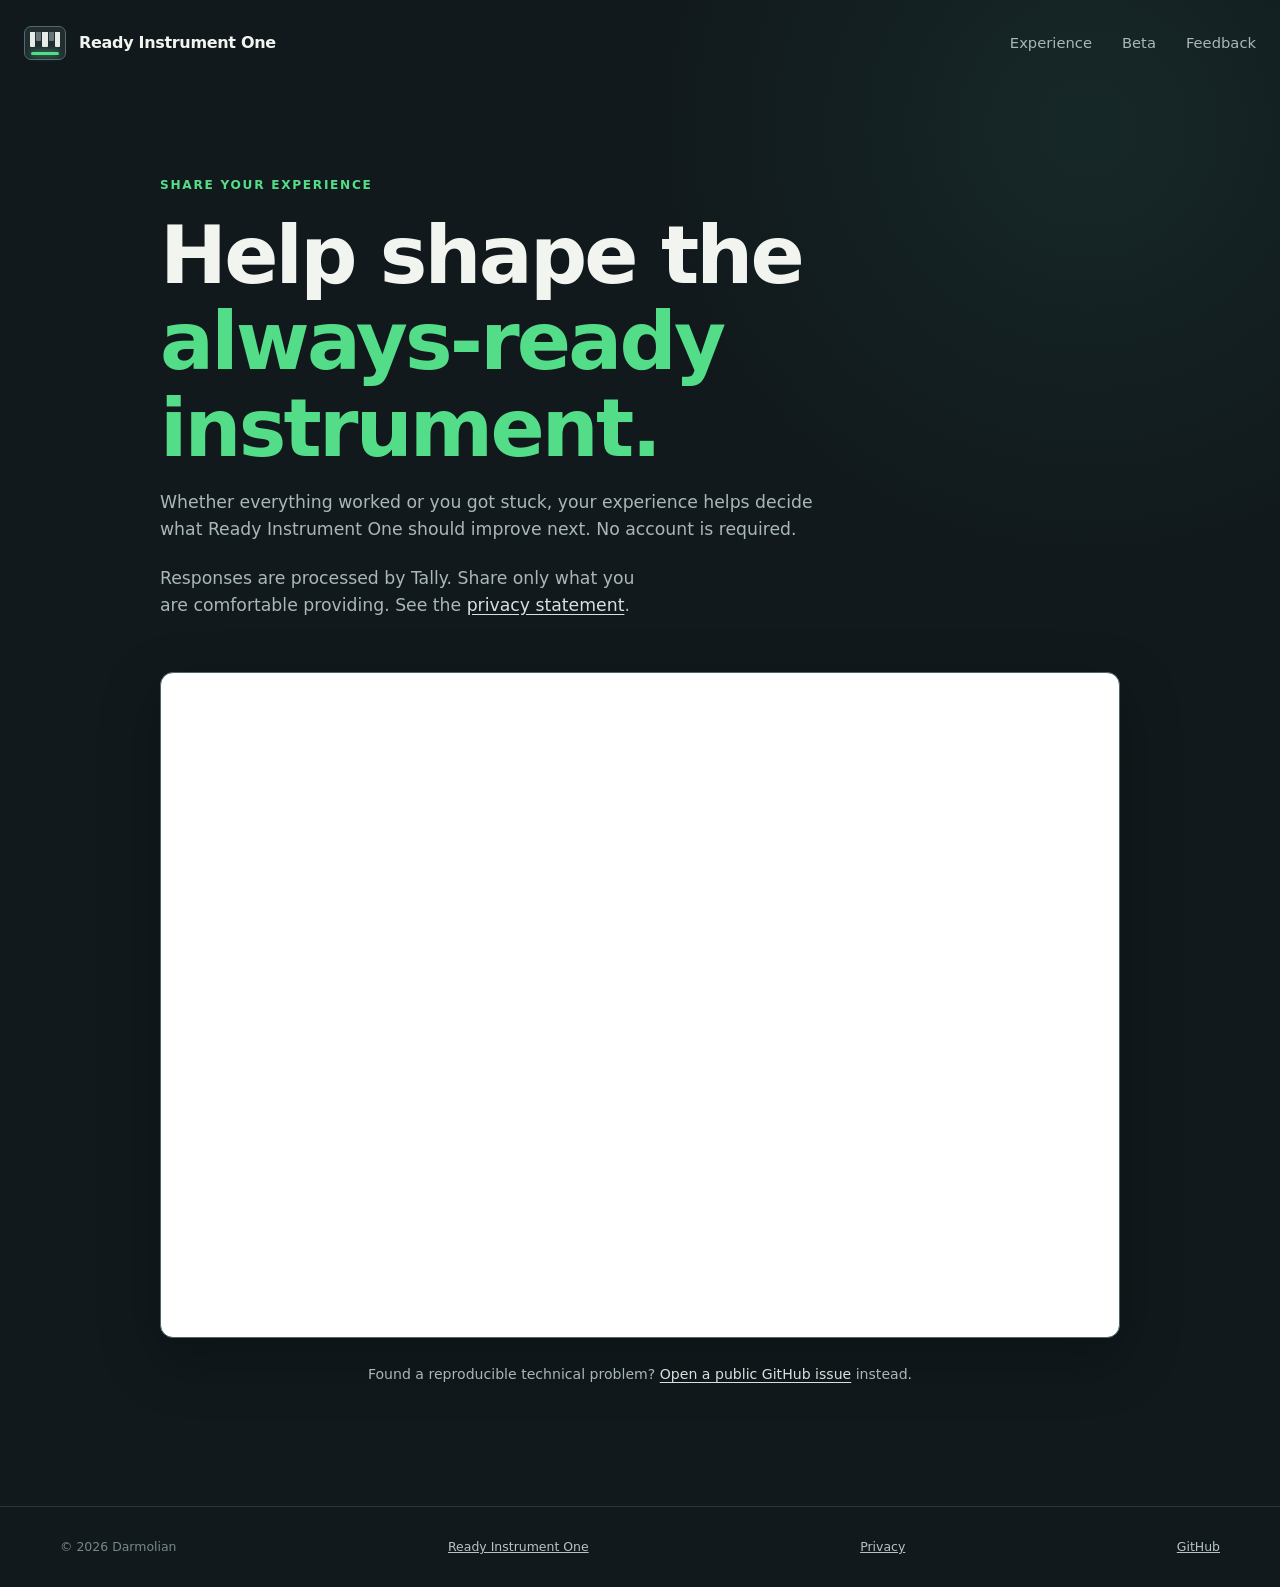
==== site/feedback.html @ d89c06cc "Add no-login beta feedback form" ====
<!doctype html>
<html lang="en">
<head>
  <meta charset="utf-8">
  <meta name="viewport" content="width=device-width, initial-scale=1">
  <meta name="description" content="Share your experience with the Ready Instrument One beta without creating an account.">
  <meta name="theme-color" content="#182327">
  <title>Share Feedback — Ready Instrument One</title>
  <link rel="stylesheet" href="styles.css">
</head>
<body>
  <header class="site-header">
    <a class="brand" href="index.html" aria-label="Ready Instrument One home">
      <span class="brand-mark" aria-hidden="true">
        <span class="keys">
          <i></i><i></i><i></i><i></i><i></i>
        </span>
        <span class="led"></span>
      </span>
      <span>Ready Instrument One</span>
    </a>
    <nav aria-label="Main navigation">
      <a href="index.html#experience">Experience</a>
      <a href="index.html#beta">Beta</a>
      <a href="feedback.html" aria-current="page">Feedback</a>
    </nav>
  </header>

  <main class="feedback-page wrap">
    <div class="feedback-heading">
      <p class="eyebrow">Share your experience</p>
      <h1>Help shape the<br><em>always-ready instrument.</em></h1>
      <p>Whether everything worked or you got stuck, your experience helps decide what Ready Instrument One should improve next. No account is required.</p>
      <p class="feedback-privacy">Responses are processed by Tally. Share only what you are comfortable providing. See the <a href="privacy.html">privacy statement</a>.</p>
    </div>

    <div class="form-panel">
      <iframe
        data-tally-src="https://tally.so/embed/zxBN1E?alignLeft=1&hideTitle=1&dynamicHeight=1"
        loading="lazy"
        width="100%"
        height="640"
        frameborder="0"
        marginheight="0"
        marginwidth="0"
        title="Ready Instrument One feedback form"></iframe>
      <noscript>
        <p><a href="https://tally.so/r/zxBN1E">Open the feedback form on Tally</a>.</p>
      </noscript>
    </div>

    <p class="technical-feedback">Found a reproducible technical problem? <a href="https://github.com/darmolian/ready-instrument-one/issues/new">Open a public GitHub issue</a> instead.</p>
  </main>

  <footer>
    <div class="wrap footer-inner">
      <span>&copy; 2026 Darmolian</span>
      <a href="index.html">Ready Instrument One</a>
      <a href="privacy.html">Privacy</a>
      <a href="https://github.com/darmolian/ready-instrument-one">GitHub</a>
    </div>
  </footer>
  <script src="https://tally.so/widgets/embed.js"></script>
  <!-- Cloudflare Web Analytics -->
  <script type="module" src="https://static.cloudflareinsights.com/beacon.min.js" data-cf-beacon='{"token": "5148fbdc5ea6411e929aa3a7ed31bcde"}'></script>
  <!-- End Cloudflare Web Analytics -->
</body>
</html>
---- site/styles.css ----
:root {
  color-scheme: dark;
  --ink: #f1f4ef;
  --muted: #aab7b7;
  --soft: #778789;
  --surface: #233137;
  --surface-2: #2d3d42;
  --surface-3: #172226;
  --line: #46585c;
  --green: #54dd88;
  --green-deep: #208b55;
  --blue: #69afe9;
  --page: #11191c;
  --shadow: 0 30px 80px rgba(0, 0, 0, .42);
  font-family: "Segoe UI Variable", "Segoe UI", system-ui, sans-serif;
}

* { box-sizing: border-box; }

html { scroll-behavior: smooth; }

body {
  margin: 0;
  background:
    radial-gradient(circle at 85% 8%, rgba(59, 139, 120, .13), transparent 27rem),
    var(--page);
  color: var(--ink);
  font-size: 16px;
  line-height: 1.55;
}

a { color: inherit; }

.wrap {
  width: min(1160px, calc(100% - 48px));
  margin-inline: auto;
}

.site-header {
  width: min(1240px, calc(100% - 48px));
  height: 86px;
  margin-inline: auto;
  display: flex;
  align-items: center;
  justify-content: space-between;
}

.brand {
  display: inline-flex;
  align-items: center;
  gap: 13px;
  color: var(--ink);
  font-weight: 720;
  letter-spacing: -.02em;
  text-decoration: none;
}

.brand-mark {
  position: relative;
  width: 42px;
  height: 34px;
  padding: 5px 5px 8px;
  border: 1px solid #56686b;
  border-radius: 7px;
  background: #202d31;
}

.brand-mark .keys { display: flex; height: 15px; gap: 1px; }
.brand-mark .keys i { flex: 1; background: #e8ece7; border-radius: 0 0 1px 1px; }
.brand-mark .keys i:nth-child(2),
.brand-mark .keys i:nth-child(4) { height: 9px; background: #667578; }
.brand-mark .led { position: absolute; left: 6px; right: 6px; bottom: 4px; height: 3px; border-radius: 3px; background: var(--green); box-shadow: 0 0 7px rgba(84, 221, 136, .7); }

nav { display: flex; gap: 30px; }
nav a { color: var(--muted); font-size: .92rem; text-decoration: none; transition: color .2s; }
nav a:hover { color: var(--ink); }

.hero {
  min-height: 680px;
  padding: 96px 0 110px;
  display: grid;
  grid-template-columns: 1.02fr .98fr;
  gap: 80px;
  align-items: center;
}

.eyebrow {
  margin: 0 0 18px;
  color: var(--green);
  font-size: .76rem;
  font-weight: 720;
  letter-spacing: .14em;
  text-transform: uppercase;
}

.ready-dot { display: inline-block; width: 7px; height: 7px; margin-right: 9px; border-radius: 50%; background: var(--green); box-shadow: 0 0 10px rgba(84, 221, 136, .7); }

h1, h2, h3, p { text-wrap: balance; }
h1, h2, h3 { line-height: 1.08; letter-spacing: -.035em; }
h1 { margin: 0; font-size: clamp(3.3rem, 6vw, 5.8rem); font-weight: 720; }
h1 em { color: var(--green); font-style: normal; }
h2 { margin: 0; font-size: clamp(2.1rem, 4vw, 3.65rem); }
h3 { margin: 0; font-size: 1.45rem; }

.lede { max-width: 660px; margin: 30px 0 0; color: var(--muted); font-size: 1.16rem; }
.hero-actions { display: flex; flex-wrap: wrap; gap: 12px; margin-top: 38px; }

.button {
  min-height: 48px;
  padding: 0 21px;
  border: 1px solid transparent;
  border-radius: 8px;
  display: inline-flex;
  align-items: center;
  justify-content: center;
  font-weight: 670;
  text-decoration: none;
  transition: transform .18s, background .18s, border-color .18s;
}
.button:hover { transform: translateY(-1px); }
.button.primary { background: var(--green); color: #0d2517; }
.button.primary:hover { background: #72e69d; }
.button.secondary { border-color: var(--line); background: rgba(40, 55, 60, .5); color: var(--ink); }
.button.secondary:hover { border-color: #708286; background: var(--surface); }
.button.disabled { background: #354247; color: #839092; cursor: not-allowed; pointer-events: none; }

.instrument-panel {
  position: relative;
  border: 1px solid #4a5e62;
  border-radius: 17px;
  background: linear-gradient(145deg, #34454a, #233136 70%);
  padding: 22px 22px 0;
  box-shadow: var(--shadow);
  transform: perspective(1100px) rotateY(-4deg) rotateX(1deg);
  overflow: hidden;
}
.instrument-panel::before { content: ""; position: absolute; inset: 0; background: linear-gradient(115deg, rgba(255,255,255,.07), transparent 28%); pointer-events: none; }
.panel-top { display: flex; justify-content: space-between; color: #c7d0d0; font-size: .65rem; font-weight: 760; letter-spacing: .12em; }
.panel-status { color: var(--green); }
.panel-status i { display: inline-block; width: 6px; height: 6px; margin-right: 5px; border-radius: 50%; background: var(--green); }
.screen { margin-top: 20px; padding: 23px; border: 1px solid #50666a; border-radius: 8px; background: #17272a; box-shadow: inset 0 0 25px rgba(0,0,0,.25); }
.screen > * { display: block; }
.screen-label { color: var(--green); font-size: .63rem; letter-spacing: .12em; }
.screen strong { margin-top: 8px; font-size: 1.85rem; letter-spacing: -.03em; }
.screen small { margin-top: 4px; color: #9eb0b1; }
.patches { margin: 16px 0 24px; border: 1px solid #475b5f; border-radius: 7px; overflow: hidden; }
.patches span { display: block; padding: 10px 13px; color: #adbabb; border-bottom: 1px solid #3b4e52; font-size: .82rem; }
.patches span:last-child { border: 0; }
.patches span.active { color: #f5faf6; background: rgba(45, 147, 92, .34); }
.patches b { display: inline-block; width: 35px; color: #748689; font-size: .68rem; }
.patches .active b { color: var(--green); }
.piano-keys { height: 96px; margin-inline: -22px; display: flex; gap: 2px; padding: 0 7px; background: #151d20; }
.piano-keys i { position: relative; flex: 1; height: 88px; border-radius: 0 0 4px 4px; background: linear-gradient(#f1f2ed, #cfd2cc); }
.piano-keys i::after { position: absolute; z-index: 2; top: 0; right: -38%; width: 54%; height: 54px; border-radius: 0 0 3px 3px; background: linear-gradient(90deg, #182023, #2c3436); box-shadow: 1px 2px 3px rgba(0,0,0,.45); }
.piano-keys i:nth-child(7n + 1)::after,
.piano-keys i:nth-child(7n + 2)::after,
.piano-keys i:nth-child(7n + 4)::after,
.piano-keys i:nth-child(7n + 5)::after,
.piano-keys i:nth-child(7n + 6)::after { content: ""; }

.manifesto { padding: 100px 0; border-block: 1px solid #253337; background: #162125; text-align: center; }
.compact { max-width: 850px; }
.manifesto p { margin: 0 0 18px; color: var(--green); font-weight: 660; }

.features { padding: 128px 0; }
.section-heading { max-width: 740px; }
.feature-grid { margin-top: 68px; display: grid; grid-template-columns: repeat(2, 1fr); gap: 1px; border: 1px solid var(--line); border-radius: 12px; background: var(--line); overflow: hidden; }
.feature-grid article { min-height: 240px; padding: 34px; background: var(--surface-3); }
.feature-number { display: block; margin-bottom: 44px; color: var(--green); font: 650 .72rem/1 monospace; }
.feature-grid p { max-width: 440px; margin: 14px 0 0; color: var(--muted); }

.beta-section { padding: 120px 0; background: #1a272b; border-block: 1px solid #2b3b3f; }
.beta-layout { display: grid; grid-template-columns: 1fr .84fr; gap: 100px; align-items: center; }
.beta-copy > p:not(.eyebrow) { max-width: 610px; color: var(--muted); font-size: 1.06rem; }
.requirements { margin: 30px 0 0; padding: 0; list-style: none; color: #c4cece; }
.requirements li { margin: 10px 0; }
.requirements li::before { content: "✓"; margin-right: 11px; color: var(--green); font-weight: 800; }

.download-card { padding: 30px; border: 1px solid #52656a; border-radius: 13px; background: #26353a; box-shadow: 0 20px 60px rgba(0,0,0,.25); }
.download-state { display: flex; align-items: center; gap: 9px; margin-bottom: 26px; color: var(--blue); font-size: .69rem; font-weight: 740; letter-spacing: .11em; text-transform: uppercase; }
.release-light { width: 8px; height: 8px; border-radius: 50%; background: var(--blue); box-shadow: 0 0 9px rgba(105, 175, 233, .65); }
.download-card > p { color: var(--muted); }
.download-card .button { width: 100%; margin-top: 10px; }
.release-details { margin-top: 18px; display: flex; flex-wrap: wrap; gap: 9px 18px; color: var(--muted); font-size: .78rem; }
.release-details a { color: #d6dfde; }
.release-details[hidden] { display: none; }
.unsigned-note { margin: 22px 0 0; padding-top: 20px; border-top: 1px solid #405257; font-size: .78rem; }
.unsigned-note strong { color: #d8dfde; }

.feedback { min-height: 300px; display: flex; align-items: center; justify-content: space-between; gap: 40px; }
.feedback h2 { max-width: 780px; font-size: clamp(2rem, 4vw, 3rem); }
.feedback .eyebrow { margin-bottom: 12px; }
.feedback .button { flex: 0 0 auto; }

footer { padding: 30px 0; border-top: 1px solid #28363a; color: var(--soft); font-size: .78rem; }
.footer-inner { display: flex; gap: 28px; justify-content: space-between; }
footer a { color: #b7c3c3; }

.legal-page {
  max-width: 840px;
  padding: 90px 0 120px;
}
.legal-page h1 { font-size: clamp(3rem, 7vw, 5rem); }
.legal-intro { margin: 30px 0 70px; color: var(--muted); font-size: 1.18rem; }
.legal-page section { padding: 34px 0; border-top: 1px solid #2e3e42; }
.legal-page section h2 { margin-bottom: 17px; font-size: 1.55rem; }
.legal-page section p { color: var(--muted); }
.legal-page section p:last-child { margin-bottom: 0; }
.legal-page section a { color: #d7e2e0; text-decoration-color: #66817f; text-underline-offset: 3px; }
.legal-page section a:hover { color: var(--green); }
.legal-updated { margin-top: 44px; color: var(--soft); font-size: .82rem; }

.feedback-page {
  max-width: 960px;
  padding: 90px 0 120px;
}
.feedback-heading { max-width: 800px; }
.feedback-heading h1 { font-size: clamp(3rem, 7vw, 5rem); }
.feedback-heading > p:not(.eyebrow) { max-width: 720px; color: var(--muted); font-size: 1.08rem; }
.feedback-heading .feedback-privacy { margin-top: 22px; font-size: .85rem; }
.feedback-privacy a, .technical-feedback a { color: #d7e2e0; text-underline-offset: 3px; }
.form-panel { margin-top: 54px; min-height: 640px; padding: 12px; border: 1px solid #52656a; border-radius: 13px; background: #fff; overflow: hidden; box-shadow: 0 20px 60px rgba(0,0,0,.25); }
.form-panel iframe { display: block; border-radius: 7px; }
.form-panel noscript { display: block; padding: 30px; color: #172226; }
.technical-feedback { margin: 26px 0 0; color: var(--muted); font-size: .88rem; text-align: center; }

@media (max-width: 900px) {
  .hero { grid-template-columns: 1fr; gap: 65px; padding-top: 65px; }
  .hero-copy { max-width: 720px; }
  .instrument-panel { max-width: 600px; transform: none; }
  .beta-layout { grid-template-columns: 1fr; gap: 55px; }
}

@media (max-width: 620px) {
  .wrap, .site-header { width: min(100% - 30px, 1160px); }
  .site-header { height: 72px; }
  .brand > span:last-child { font-size: .9rem; }
  nav a:not(:last-child) { display: none; }
  .hero { min-height: auto; padding: 55px 0 80px; }
  h1 { font-size: clamp(2.8rem, 15vw, 4rem); }
  .instrument-panel { padding: 16px 16px 0; }
  .piano-keys { margin-inline: -16px; }
  .manifesto, .features, .beta-section { padding-block: 80px; }
  .legal-page { padding-block: 60px 80px; }
  .feedback-page { padding-block: 60px 80px; }
  .form-panel { margin-top: 38px; padding: 5px; }
  .feature-grid { grid-template-columns: 1fr; }
  .feedback { padding-block: 60px; align-items: flex-start; flex-direction: column; }
  .footer-inner { flex-direction: column; gap: 8px; }
}

@media (prefers-reduced-motion: reduce) {
  html { scroll-behavior: auto; }
  *, *::before, *::after { transition-duration: .01ms !important; }
}
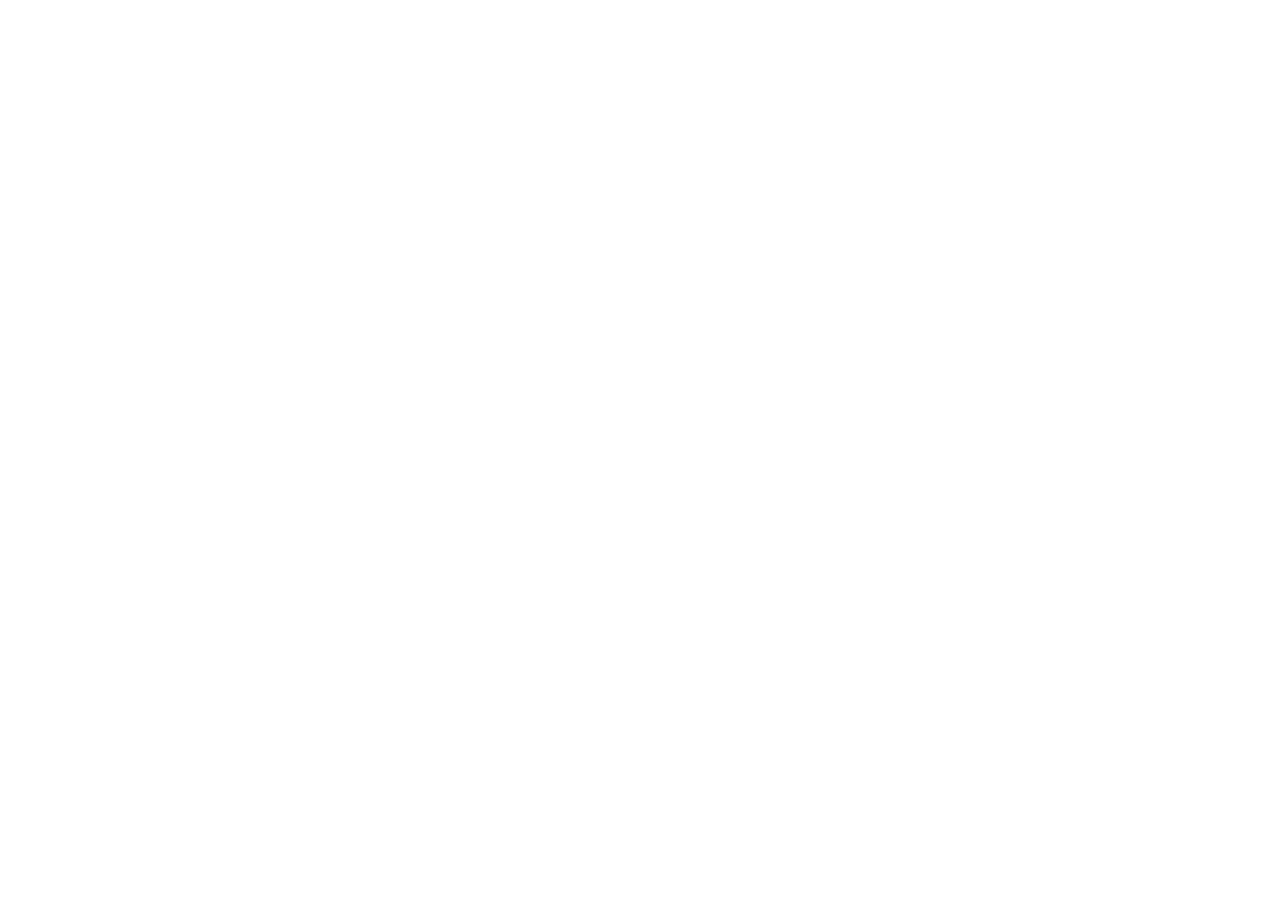
==== commit 800def55: "Redirect product site to Modal Signal" ====
--- a/site/feedback.html
+++ b/site/feedback.html
@@ -3,6 +3,15 @@
 <head>
   <meta charset="utf-8">
   <meta name="viewport" content="width=device-width, initial-scale=1">
+  <meta http-equiv="refresh" content="0; url=https://modalsignal.com/ready-instrument-one/feedback">
+  <meta name="robots" content="noindex, follow">
+  <link rel="canonical" href="https://modalsignal.com/ready-instrument-one/feedback">
+  <script>
+    const destination = new URL("https://modalsignal.com/ready-instrument-one/feedback");
+    destination.search = window.location.search;
+    destination.hash = window.location.hash;
+    window.location.replace(destination.href);
+  </script>
   <meta name="description" content="Share your experience with the Ready Instrument One beta without creating an account.">
   <meta name="theme-color" content="#182327">
   <title>Share Feedback — Ready Instrument One</title>
--- a/site/styles.css
+++ b/site/styles.css
@@ -219,8 +219,8 @@
 .feedback-heading > p:not(.eyebrow) { max-width: 720px; color: var(--muted); font-size: 1.08rem; }
 .feedback-heading .feedback-privacy { margin-top: 22px; font-size: .85rem; }
 .feedback-privacy a, .technical-feedback a { color: #d7e2e0; text-underline-offset: 3px; }
-.form-panel { margin-top: 54px; min-height: 640px; padding: 12px; border: 1px solid #52656a; border-radius: 13px; background: #fff; overflow: hidden; box-shadow: 0 20px 60px rgba(0,0,0,.25); }
-.form-panel iframe { display: block; border-radius: 7px; }
+.form-panel { margin-top: 54px; min-height: 640px; overflow: hidden; }
+.form-panel iframe { display: block; }
 .form-panel noscript { display: block; padding: 30px; color: #172226; }
 .technical-feedback { margin: 26px 0 0; color: var(--muted); font-size: .88rem; text-align: center; }
 
@@ -243,7 +243,7 @@
   .manifesto, .features, .beta-section { padding-block: 80px; }
   .legal-page { padding-block: 60px 80px; }
   .feedback-page { padding-block: 60px 80px; }
-  .form-panel { margin-top: 38px; padding: 5px; }
+  .form-panel { margin-top: 38px; }
   .feature-grid { grid-template-columns: 1fr; }
   .feedback { padding-block: 60px; align-items: flex-start; flex-direction: column; }
   .footer-inner { flex-direction: column; gap: 8px; }
